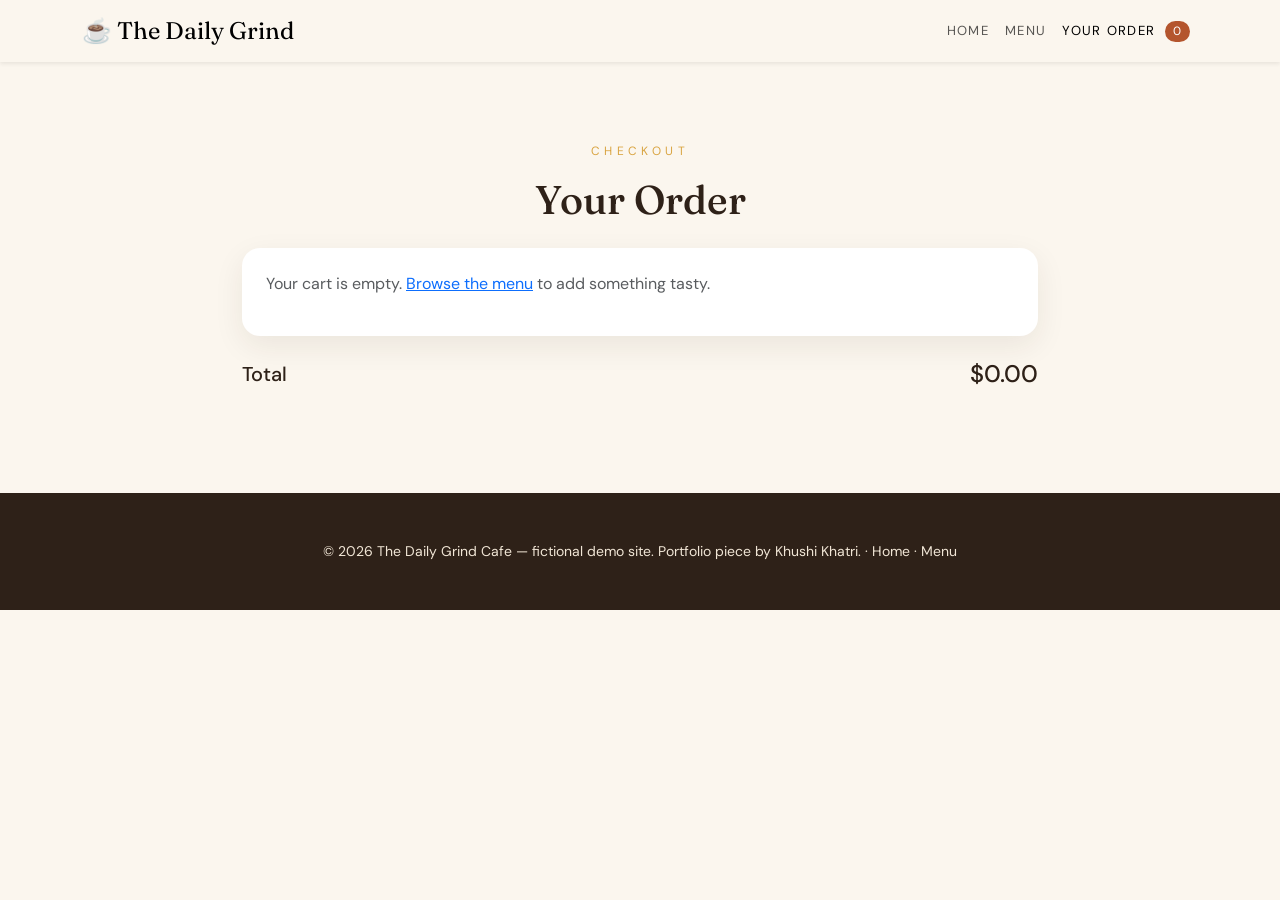
==== cart.html @ 2707b532 "Add The Daily Grind Cafe: menu by category, cart, checkout with order tracking, PHP menu + order bac" ====
<!DOCTYPE html>
<html lang="en">
<head>
<meta charset="UTF-8"><meta name="viewport" content="width=device-width, initial-scale=1">
<title>Your Order — The Daily Grind Cafe</title>
<meta name="description" content="Review your order and check out at the fictional Daily Grind Cafe.">
<link href="https://cdn.jsdelivr.net/npm/bootstrap@5.3.3/dist/css/bootstrap.min.css" rel="stylesheet">
<link href="https://fonts.googleapis.com/css2?family=Fraunces:opsz,wght@9..144,500;9..144,600;9..144,700&family=DM+Sans:wght@400;500;700&display=swap" rel="stylesheet">
<link rel="stylesheet" href="css/style.css">
</head>
<body>
<nav class="navbar navbar-expand-lg sticky-top shadow-sm">
  <div class="container">
    <a class="navbar-brand" href="index.html">☕ The Daily Grind</a>
    <button class="navbar-toggler" type="button" data-bs-toggle="collapse" data-bs-target="#nav"><span class="navbar-toggler-icon"></span></button>
    <div class="collapse navbar-collapse" id="nav">
      <ul class="navbar-nav ms-auto align-items-lg-center">
        <li class="nav-item"><a class="nav-link" href="index.html">Home</a></li>
        <li class="nav-item"><a class="nav-link" href="menu.html">Menu</a></li>
        <li class="nav-item"><a class="nav-link active" href="cart.html">Your Order <span class="cart-badge" data-cart-count>0</span></a></li>
      </ul>
    </div>
  </div>
</nav>

<section class="section"><div class="container" style="max-width:820px">
  <div class="text-center mb-4 reveal"><p class="eyebrow">Checkout</p><h1>Your Order</h1></div>

  <div id="cart-section" class="reveal">
    <div id="cart-list" class="card p-4 mb-4"></div>
    <div class="d-flex justify-content-between align-items-center mb-4">
      <span class="h5 mb-0">Total</span><span class="h4 mb-0" id="cart-total">$0.00</span>
    </div>

    <!-- Checkout posts via fetch() to order.php. With no PHP backend (static hosting / file://) the form shows a clearly labelled demo success state instead — never a fake submission. -->
    <form id="checkout-form" class="card p-4 p-md-5" novalidate>
      <h2 class="h4 mb-3">Pickup or delivery details</h2>
      <div class="row g-3">
        <div class="col-md-6"><label class="form-label" for="co-name">Your name *</label><input class="form-control" id="co-name" required placeholder="e.g. Alex Morgan"></div>
        <div class="col-md-6"><label class="form-label" for="co-phone">Phone *</label><input class="form-control" id="co-phone" type="tel" required placeholder="(555) 123-4567"></div>
        <div class="col-md-6"><label class="form-label" for="co-fulfilment">Pickup or delivery? *</label>
          <select class="form-select" id="co-fulfilment" required>
            <option value="pickup" selected>Pickup</option><option value="delivery">Delivery</option>
          </select></div>
        <div class="col-md-6"><label class="form-label" for="co-time">When? *</label>
          <select class="form-select" id="co-time" required>
            <option value="ASAP" selected>ASAP (~15 min)</option><option value="30 min">In 30 minutes</option><option value="1 hour">In 1 hour</option><option value="Today, 12:00 PM">Today, 12:00 PM</option><option value="Today, 5:00 PM">Today, 5:00 PM</option>
          </select></div>
        <div class="col-12 d-none" id="address-wrap"><label class="form-label" for="co-address">Delivery address *</label><input class="form-control" id="co-address" placeholder="Street address, Glassboro, NJ"></div>
        <div class="col-12"><label class="form-label" for="co-notes">Notes (optional)</label><textarea class="form-control" id="co-notes" rows="3" placeholder="Allergies, extra napkins, gate code…"></textarea></div>
        <div class="col-12"><button class="btn btn-terra w-100" type="submit">Place Order</button>
        <p class="text-muted small text-center mt-2 mb-0">No payment is taken in this demo — pay at the counter or at the door.</p></div>
      </div>
    </form>
  </div>

  <div id="order-confirmation" class="card p-4 p-md-5 text-center d-none" role="status">
    <div class="toast-check">✓</div>
    <h2 class="h3 mt-2" id="order-status">Order received!</h2>
    <p class="lead mb-1">Order <strong id="order-ref"></strong></p>
    <p class="text-muted"><span id="order-fulfilment"></span> · <span id="order-time"></span> · Total <strong id="order-total"></strong></p>
    <p class="text-muted small">Track your order: this is a demo, so the status stays at “received” — a live cafe would update it to “preparing” and “ready” here.</p>
    <div id="order-demo-note" class="demo-note text-start d-none">
      <strong>Demo mode — no backend connected.</strong> This order was NOT sent to a kitchen or stored anywhere. On a PHP host, <code>order.php</code> saves it to <code>data/orders.json</code> and returns a real order id.
    </div>
    <div class="mt-4"><a class="btn btn-terra me-2" href="menu.html">Order Something Else</a><a class="btn btn-outline-terra" href="index.html">Back to Home</a></div>
  </div>
</div></section>

<footer class="py-5"><div class="container text-center"><p class="small mb-0">© 2026 The Daily Grind Cafe — fictional demo site. Portfolio piece by Khushi Khatri. · <a href="index.html">Home</a> · <a href="menu.html">Menu</a></p></div></footer>
<script src="https://cdn.jsdelivr.net/npm/bootstrap@5.3.3/dist/js/bootstrap.bundle.min.js"></script>
<script src="js/menu-data.js"></script>
<script src="js/cart.js"></script>
<script src="js/main.js"></script>
</body>
</html>
---- css/style.css ----
:root{--ink:#2e2118;--terra:#b4552d;--terra-dk:#93421f;--cream:#fbf6ee;--sand:#f1e6d6;--sage:#6f7d5a;--gold:#d9a441}
body{font-family:'DM Sans',system-ui,sans-serif;color:var(--ink);background:var(--cream)}
h1,h2,h3,.serif{font-family:'Fraunces',serif}
.navbar{background:rgba(251,246,238,.97);backdrop-filter:blur(8px)}
.navbar-brand{font-family:'Fraunces',serif;font-size:1.5rem}
.nav-link{letter-spacing:.1em;text-transform:uppercase;font-size:.82rem}
.btn-terra{background:var(--terra);color:#fff;border-radius:999px;padding:.65rem 1.8rem;letter-spacing:.06em;text-transform:uppercase;font-size:.85rem;border:none}
.btn-terra:hover{background:var(--terra-dk);color:#fff;transform:translateY(-2px);box-shadow:0 8px 20px rgba(180,85,45,.35)}
.btn-outline-terra{border:1px solid var(--terra);color:var(--terra);border-radius:999px;padding:.55rem 1.4rem;letter-spacing:.06em;text-transform:uppercase;font-size:.85rem}
.btn-outline-terra:hover{background:var(--terra);color:#fff}
.hero{min-height:86vh;background:linear-gradient(rgba(46,33,24,.5),rgba(46,33,24,.5)),url('https://picsum.photos/seed/dailygrind-hero/1800/1100') center/cover;display:flex;align-items:center;color:#fff}
.hero h1{font-size:clamp(2.6rem,6vw,4.4rem);line-height:1.05}
.eyebrow{letter-spacing:.35em;text-transform:uppercase;font-size:.75rem;color:var(--gold)}
.section{padding:5rem 0}
.card{border:none;border-radius:18px;overflow:hidden;box-shadow:0 10px 30px rgba(46,33,24,.08);transition:transform .3s ease,box-shadow .3s ease}
.card:hover{transform:translateY(-5px);box-shadow:0 18px 40px rgba(46,33,24,.14)}
.card img{height:200px;object-fit:cover}
.price{font-family:'Fraunces',serif;font-size:1.25rem;color:var(--terra)}
.cat-btn{border-radius:999px;padding:.5rem 1.3rem;border:1px solid var(--terra);color:var(--terra);background:transparent;font-size:.9rem}
.cat-btn.active,.cat-btn:hover{background:var(--terra);color:#fff}
.reveal{opacity:0;transform:translateY(24px);transition:opacity .7s ease,transform .7s ease}
.reveal.visible{opacity:1;transform:none}
.cart-badge{background:var(--terra);color:#fff;border-radius:999px;font-size:.75rem;padding:.15rem .5rem;margin-left:.25rem}
footer{background:#2e2118;color:#f1e6d6}
footer a{color:#f1e6d6;text-decoration:none}
footer a:hover{color:#fff}
.demo-note{background:#fff8e6;border:1px dashed var(--gold);border-radius:12px;padding:1rem 1.25rem}
.form-control,.form-select{border-radius:10px;padding:.7rem 1rem}
.form-control:focus,.form-select:focus{border-color:var(--terra);box-shadow:0 0 0 .25rem rgba(180,85,45,.25)}
.qty-btn{width:32px;height:32px;border-radius:50%;border:1px solid var(--terra);color:var(--terra);background:#fff;line-height:1}
.qty-btn:hover{background:var(--terra);color:#fff}
.toast-check{font-size:3rem}
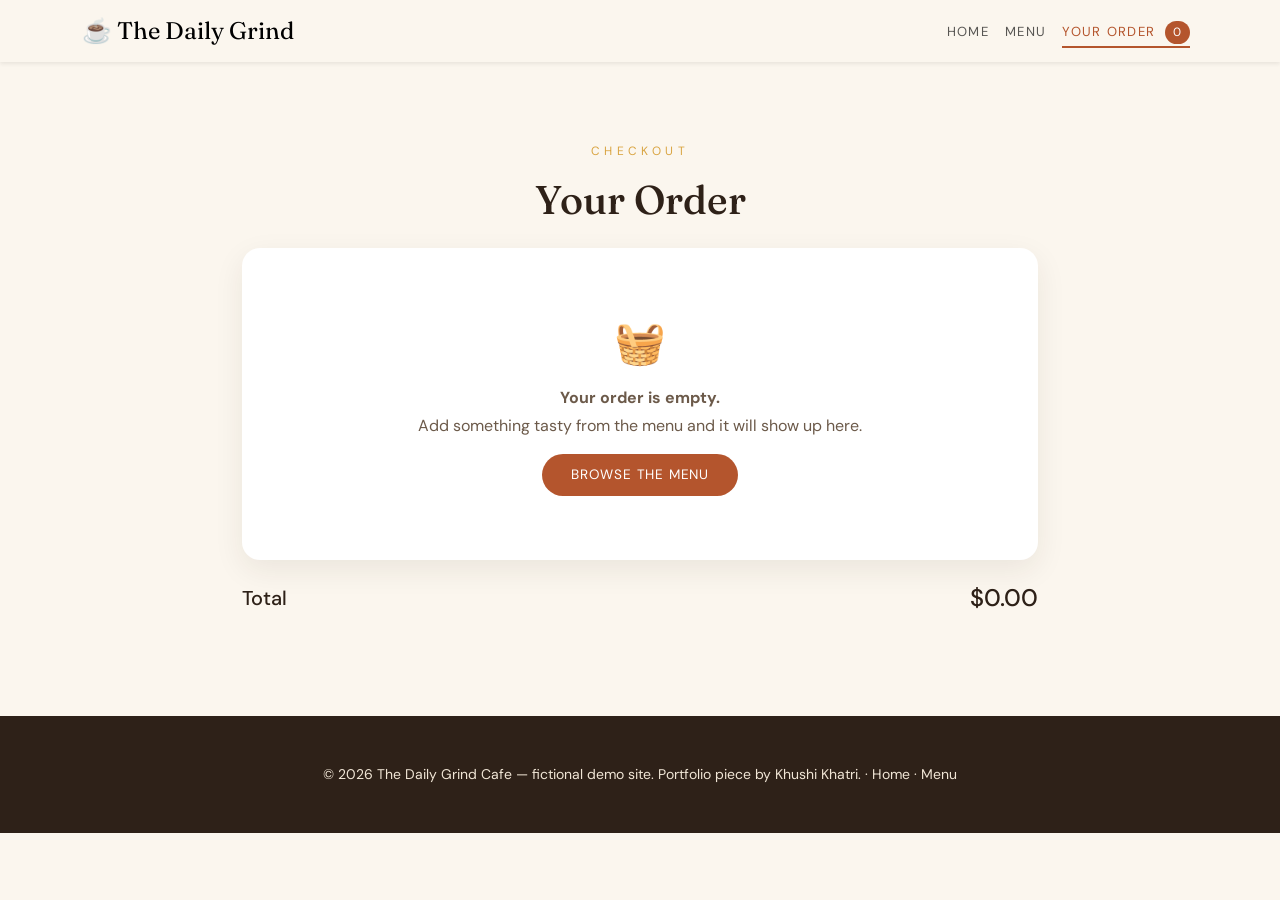
==== commit da8d1624: "Upgrade polish: animations, content, accessibility" ====
--- a/cart.html
+++ b/cart.html
@@ -9,25 +9,27 @@
 <link rel="stylesheet" href="css/style.css">
 </head>
 <body>
+<a class="skip-link" href="#main">Skip to content</a>
+<div id="cart-live" class="visually-hidden" aria-live="polite"></div>
 <nav class="navbar navbar-expand-lg sticky-top shadow-sm">
   <div class="container">
     <a class="navbar-brand" href="index.html">☕ The Daily Grind</a>
-    <button class="navbar-toggler" type="button" data-bs-toggle="collapse" data-bs-target="#nav"><span class="navbar-toggler-icon"></span></button>
+    <button class="navbar-toggler" type="button" data-bs-toggle="collapse" data-bs-target="#nav" aria-controls="nav" aria-expanded="false" aria-label="Toggle navigation"><span class="navbar-toggler-icon" aria-hidden="true"></span></button>
     <div class="collapse navbar-collapse" id="nav">
       <ul class="navbar-nav ms-auto align-items-lg-center">
         <li class="nav-item"><a class="nav-link" href="index.html">Home</a></li>
         <li class="nav-item"><a class="nav-link" href="menu.html">Menu</a></li>
-        <li class="nav-item"><a class="nav-link active" href="cart.html">Your Order <span class="cart-badge" data-cart-count>0</span></a></li>
+        <li class="nav-item"><a class="nav-link active" href="cart.html" aria-current="page">Your Order <span class="cart-badge" data-cart-count>0</span></a></li>
       </ul>
     </div>
   </div>
 </nav>
 
-<section class="section"><div class="container" style="max-width:820px">
+<main id="main"><section class="section"><div class="container" style="max-width:820px">
   <div class="text-center mb-4 reveal"><p class="eyebrow">Checkout</p><h1>Your Order</h1></div>
 
   <div id="cart-section" class="reveal">
-    <div id="cart-list" class="card p-4 mb-4"></div>
+    <div id="cart-list" class="card p-4 mb-4" aria-label="Items in your order"></div>
     <div class="d-flex justify-content-between align-items-center mb-4">
       <span class="h5 mb-0">Total</span><span class="h4 mb-0" id="cart-total">$0.00</span>
     </div>
@@ -48,14 +50,14 @@
           </select></div>
         <div class="col-12 d-none" id="address-wrap"><label class="form-label" for="co-address">Delivery address *</label><input class="form-control" id="co-address" placeholder="Street address, Glassboro, NJ"></div>
         <div class="col-12"><label class="form-label" for="co-notes">Notes (optional)</label><textarea class="form-control" id="co-notes" rows="3" placeholder="Allergies, extra napkins, gate code…"></textarea></div>
-        <div class="col-12"><button class="btn btn-terra w-100" type="submit">Place Order</button>
+        <div class="col-12"><button class="btn btn-terra w-100" type="submit" id="place-order-btn">Place Order</button>
         <p class="text-muted small text-center mt-2 mb-0">No payment is taken in this demo — pay at the counter or at the door.</p></div>
       </div>
     </form>
   </div>
 
-  <div id="order-confirmation" class="card p-4 p-md-5 text-center d-none" role="status">
-    <div class="toast-check">✓</div>
+  <div id="order-confirmation" class="card p-4 p-md-5 text-center d-none" role="status" tabindex="-1">
+    <div class="toast-check" aria-hidden="true">✓</div>
     <h2 class="h3 mt-2" id="order-status">Order received!</h2>
     <p class="lead mb-1">Order <strong id="order-ref"></strong></p>
     <p class="text-muted"><span id="order-fulfilment"></span> · <span id="order-time"></span> · Total <strong id="order-total"></strong></p>
@@ -65,7 +67,7 @@
     </div>
     <div class="mt-4"><a class="btn btn-terra me-2" href="menu.html">Order Something Else</a><a class="btn btn-outline-terra" href="index.html">Back to Home</a></div>
   </div>
-</div></section>
+</div></section></main>
 
 <footer class="py-5"><div class="container text-center"><p class="small mb-0">© 2026 The Daily Grind Cafe — fictional demo site. Portfolio piece by Khushi Khatri. · <a href="index.html">Home</a> · <a href="menu.html">Menu</a></p></div></footer>
 <script src="https://cdn.jsdelivr.net/npm/bootstrap@5.3.3/dist/js/bootstrap.bundle.min.js"></script>
--- a/css/style.css
+++ b/css/style.css
@@ -1,32 +1,115 @@
 :root{--ink:#2e2118;--terra:#b4552d;--terra-dk:#93421f;--cream:#fbf6ee;--sand:#f1e6d6;--sage:#6f7d5a;--gold:#d9a441}
+html{scroll-behavior:smooth}
 body{font-family:'DM Sans',system-ui,sans-serif;color:var(--ink);background:var(--cream)}
 h1,h2,h3,.serif{font-family:'Fraunces',serif}
+::selection{background:var(--terra);color:#fff}
+
+/* Accessibility helpers */
+.skip-link{position:absolute;left:-9999px;top:auto;width:1px;height:1px;overflow:hidden}
+.skip-link:focus{position:fixed;left:1rem;top:1rem;width:auto;height:auto;padding:.6rem 1.1rem;background:var(--terra);color:#fff;border-radius:999px;z-index:2000}
+:focus-visible{outline:3px solid var(--gold);outline-offset:2px;border-radius:4px}
+.btn:focus-visible,.cat-btn:focus-visible,.qty-btn:focus-visible{outline:3px solid var(--gold);outline-offset:2px}
+.visually-hidden{position:absolute!important;width:1px;height:1px;padding:0;margin:-1px;overflow:hidden;clip:rect(0,0,0,0);white-space:nowrap;border:0}
+
+/* Nav */
 .navbar{background:rgba(251,246,238,.97);backdrop-filter:blur(8px)}
-.navbar-brand{font-family:'Fraunces',serif;font-size:1.5rem}
-.nav-link{letter-spacing:.1em;text-transform:uppercase;font-size:.82rem}
-.btn-terra{background:var(--terra);color:#fff;border-radius:999px;padding:.65rem 1.8rem;letter-spacing:.06em;text-transform:uppercase;font-size:.85rem;border:none}
+.navbar-brand{font-family:'Fraunces',serif;font-size:1.5rem;transition:color .2s ease}
+.navbar-brand:hover{color:var(--terra)}
+.nav-link{letter-spacing:.1em;text-transform:uppercase;font-size:.82rem;position:relative;padding-bottom:.35rem}
+.nav-link::after{content:"";position:absolute;left:.5rem;right:.5rem;bottom:.1rem;height:2px;background:var(--terra);transform:scaleX(0);transform-origin:left;transition:transform .25s ease}
+.nav-link:hover::after,.nav-link.active::after{transform:scaleX(1)}
+.nav-link.active{color:var(--terra)!important}
+
+/* Buttons */
+.btn-terra{background:var(--terra);color:#fff;border-radius:999px;padding:.65rem 1.8rem;letter-spacing:.06em;text-transform:uppercase;font-size:.85rem;border:none;transition:background .2s ease,transform .2s ease,box-shadow .2s ease}
 .btn-terra:hover{background:var(--terra-dk);color:#fff;transform:translateY(-2px);box-shadow:0 8px 20px rgba(180,85,45,.35)}
-.btn-outline-terra{border:1px solid var(--terra);color:var(--terra);border-radius:999px;padding:.55rem 1.4rem;letter-spacing:.06em;text-transform:uppercase;font-size:.85rem}
-.btn-outline-terra:hover{background:var(--terra);color:#fff}
-.hero{min-height:86vh;background:linear-gradient(rgba(46,33,24,.5),rgba(46,33,24,.5)),url('https://picsum.photos/seed/dailygrind-hero/1800/1100') center/cover;display:flex;align-items:center;color:#fff}
+.btn-terra:active{transform:translateY(0) scale(.98)}
+.btn-terra:disabled{opacity:.65;transform:none;box-shadow:none;cursor:wait}
+.btn-terra.added{background:var(--sage)}
+.btn-outline-terra{border:1px solid var(--terra);color:var(--terra);border-radius:999px;padding:.55rem 1.4rem;letter-spacing:.06em;text-transform:uppercase;font-size:.85rem;transition:background .2s ease,color .2s ease,transform .2s ease}
+.btn-outline-terra:hover{background:var(--terra);color:#fff;transform:translateY(-2px)}
+.btn-outline-light{transition:background .2s ease,transform .2s ease}
+.btn-outline-light:hover{transform:translateY(-2px)}
+
+/* Hero — slow zoom + staggered entrance */
+.hero{position:relative;min-height:86vh;display:flex;align-items:center;color:#fff;overflow:hidden;background:#2e2118}
+.hero::before{content:"";position:absolute;inset:0;background:linear-gradient(rgba(46,33,24,.52),rgba(46,33,24,.52)),url('https://picsum.photos/seed/dailygrind-hero/1800/1100') center/cover;animation:heroZoom 22s ease-in-out infinite alternate}
+.hero .container{position:relative;z-index:1}
 .hero h1{font-size:clamp(2.6rem,6vw,4.4rem);line-height:1.05}
+.hero .container>*{animation:heroUp .8s ease both}
+.hero .container>*:nth-child(1){animation-delay:.05s}
+.hero .container>*:nth-child(2){animation-delay:.18s}
+.hero .container>*:nth-child(3){animation-delay:.32s}
+.hero .container>*:nth-child(4){animation-delay:.46s}
+.hero .container>*:nth-child(5){animation-delay:.46s}
+@keyframes heroZoom{from{transform:scale(1)}to{transform:scale(1.08)}}
+@keyframes heroUp{from{opacity:0;transform:translateY(22px)}to{opacity:1;transform:none}}
 .eyebrow{letter-spacing:.35em;text-transform:uppercase;font-size:.75rem;color:var(--gold)}
 .section{padding:5rem 0}
+
+/* Cards */
 .card{border:none;border-radius:18px;overflow:hidden;box-shadow:0 10px 30px rgba(46,33,24,.08);transition:transform .3s ease,box-shadow .3s ease}
 .card:hover{transform:translateY(-5px);box-shadow:0 18px 40px rgba(46,33,24,.14)}
-.card img{height:200px;object-fit:cover}
+.card img{height:200px;object-fit:cover;transition:transform .5s ease}
+.card:hover img{transform:scale(1.05)}
 .price{font-family:'Fraunces',serif;font-size:1.25rem;color:var(--terra)}
-.cat-btn{border-radius:999px;padding:.5rem 1.3rem;border:1px solid var(--terra);color:var(--terra);background:transparent;font-size:.9rem}
+
+/* Menu */
+.cat-btn{border-radius:999px;padding:.5rem 1.3rem;border:1px solid var(--terra);color:var(--terra);background:transparent;font-size:.9rem;transition:background .2s ease,color .2s ease,transform .15s ease,box-shadow .2s ease}
 .cat-btn.active,.cat-btn:hover{background:var(--terra);color:#fff}
+.cat-btn:active{transform:scale(.96)}
+.menu-item{animation:menuIn .45s ease both}
+@keyframes menuIn{from{opacity:0;transform:translateY(16px)}to{opacity:1;transform:none}}
+.menu-loading{grid-column:1/-1;text-align:center;color:#6c5a4a;padding:2.5rem 1rem}
+.skeleton{height:280px;border-radius:18px;background:linear-gradient(100deg,var(--sand) 40%,#f8f0e2 50%,var(--sand) 60%);background-size:200% 100%;animation:shimmer 1.3s infinite}
+@keyframes shimmer{from{background-position:180% 0}to{background-position:-20% 0}}
+.empty-state{text-align:center;padding:2.5rem 1.25rem;color:#6c5a4a}
+.empty-state .empty-icon{font-size:2.6rem;display:block;margin-bottom:.75rem;animation:floaty 3s ease-in-out infinite}
+@keyframes floaty{0%,100%{transform:translateY(0)}50%{transform:translateY(-6px)}}
+
+/* Scroll reveals (JS adds .visible; delays stagger groups) */
 .reveal{opacity:0;transform:translateY(24px);transition:opacity .7s ease,transform .7s ease}
 .reveal.visible{opacity:1;transform:none}
-.cart-badge{background:var(--terra);color:#fff;border-radius:999px;font-size:.75rem;padding:.15rem .5rem;margin-left:.25rem}
+.reveal-d1{transition-delay:.08s}.reveal-d2{transition-delay:.16s}.reveal-d3{transition-delay:.24s}
+
+/* Cart */
+.cart-badge{background:var(--terra);color:#fff;border-radius:999px;font-size:.75rem;padding:.15rem .5rem;margin-left:.25rem;display:inline-block}
+.cart-badge.bump{animation:bump .4s ease}
+@keyframes bump{0%{transform:scale(1)}35%{transform:scale(1.35)}100%{transform:scale(1)}}
+.qty-btn{width:32px;height:32px;border-radius:50%;border:1px solid var(--terra);color:var(--terra);background:#fff;line-height:1;transition:background .2s ease,color .2s ease,transform .12s ease}
+.qty-btn:hover{background:var(--terra);color:#fff}
+.qty-btn:active{transform:scale(.9)}
+.cart-row{animation:menuIn .3s ease both}
+.cart-row .qty-val{min-width:1.6rem;text-align:center;font-weight:600}
+#cart-total{transition:transform .2s ease}
+#cart-total.tick{transform:scale(1.08);color:var(--terra)}
 footer{background:#2e2118;color:#f1e6d6}
-footer a{color:#f1e6d6;text-decoration:none}
-footer a:hover{color:#fff}
+footer a{color:#f1e6d6;text-decoration:none;transition:color .2s ease}
+footer a:hover{color:#fff;text-decoration:underline}
 .demo-note{background:#fff8e6;border:1px dashed var(--gold);border-radius:12px;padding:1rem 1.25rem}
-.form-control,.form-select{border-radius:10px;padding:.7rem 1rem}
+.form-control,.form-select{border-radius:10px;padding:.7rem 1rem;transition:border-color .2s ease,box-shadow .2s ease}
 .form-control:focus,.form-select:focus{border-color:var(--terra);box-shadow:0 0 0 .25rem rgba(180,85,45,.25)}
-.qty-btn{width:32px;height:32px;border-radius:50%;border:1px solid var(--terra);color:var(--terra);background:#fff;line-height:1}
-.qty-btn:hover{background:var(--terra);color:#fff}
-.toast-check{font-size:3rem}
+.toast-check{font-size:3rem;color:var(--sage);animation:popIn .5s cubic-bezier(.2,1.6,.4,1) both}
+#order-confirmation:not(.d-none){animation:popIn .45s ease both}
+@keyframes popIn{from{opacity:0;transform:scale(.94) translateY(10px)}to{opacity:1;transform:none}}
+
+/* Responsive */
+@media (max-width:767.98px){
+  .section{padding:3rem 0}
+  .hero{min-height:72vh}
+  .hero .btn{display:block;width:100%;margin-bottom:.6rem;text-align:center}
+  .card img{height:170px}
+  .cart-row{flex-wrap:wrap;gap:.5rem}
+  .navbar-brand{font-size:1.25rem}
+  .eyebrow{letter-spacing:.22em}
+}
+
+/* Reduced motion: no animation, content visible immediately */
+@media (prefers-reduced-motion:reduce){
+  html{scroll-behavior:auto}
+  *,*::before,*::after{animation-duration:.01ms!important;animation-iteration-count:1!important;transition-duration:.01ms!important}
+  .reveal{opacity:1;transform:none}
+  .hero::before{animation:none}
+  .card:hover,.btn-terra:hover,.btn-outline-terra:hover,.btn-outline-light:hover{transform:none}
+  .card:hover img{transform:none}
+}
